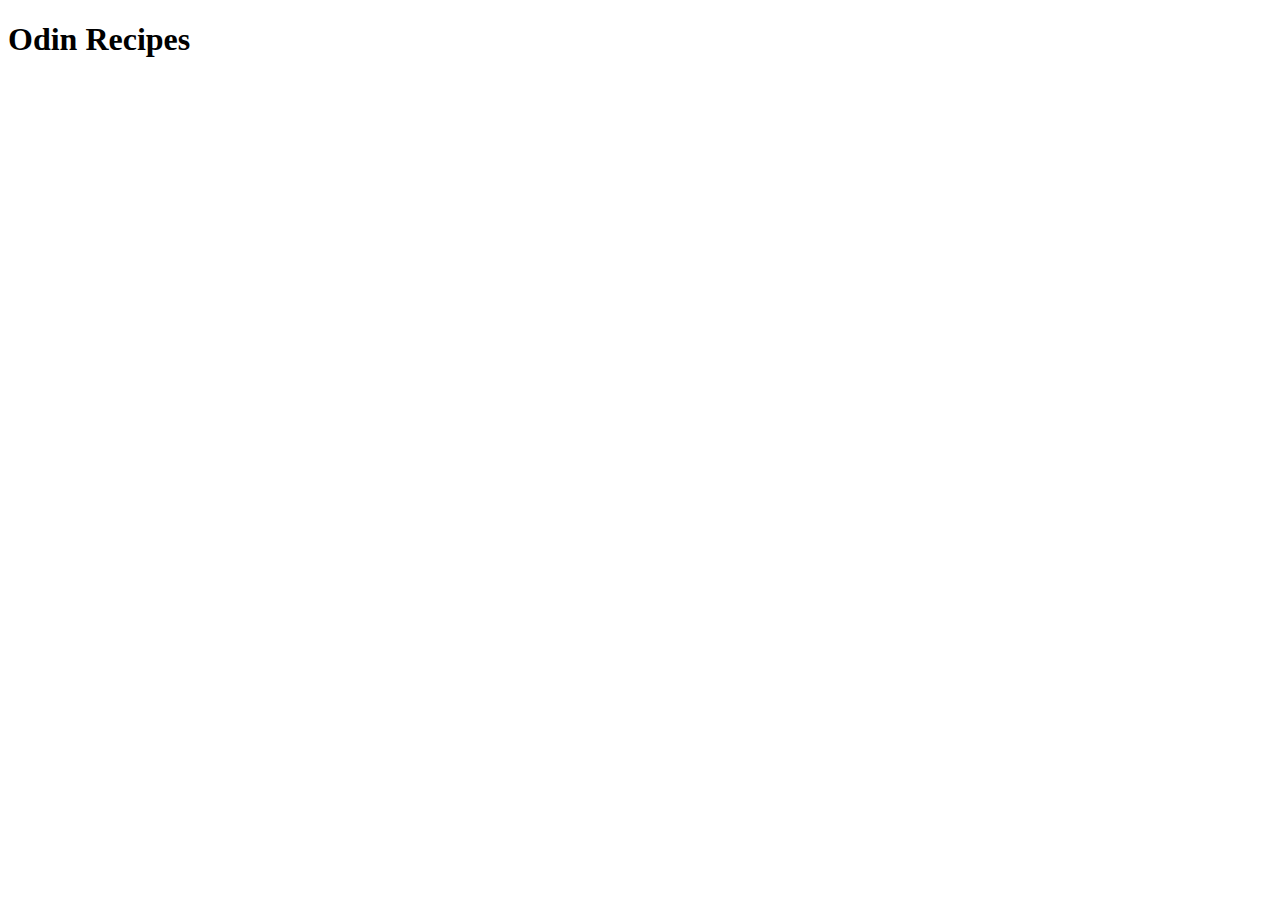
==== index.html @ bd4b293d "Initialise index.html and add h1" ====
<!DOCTYPE html>
<html lang="en">
  <head>
    <meta charset="UTF-8" />
    <meta http-equiv="X-UA-Compatible" content="IE=edge" />
    <meta name="viewport" content="width=device-width, initial-scale=1.0" />
    <title>Odin Recipes</title>
  </head>
  <body>
    <h1>Odin Recipes</h1>
  </body>
</html>
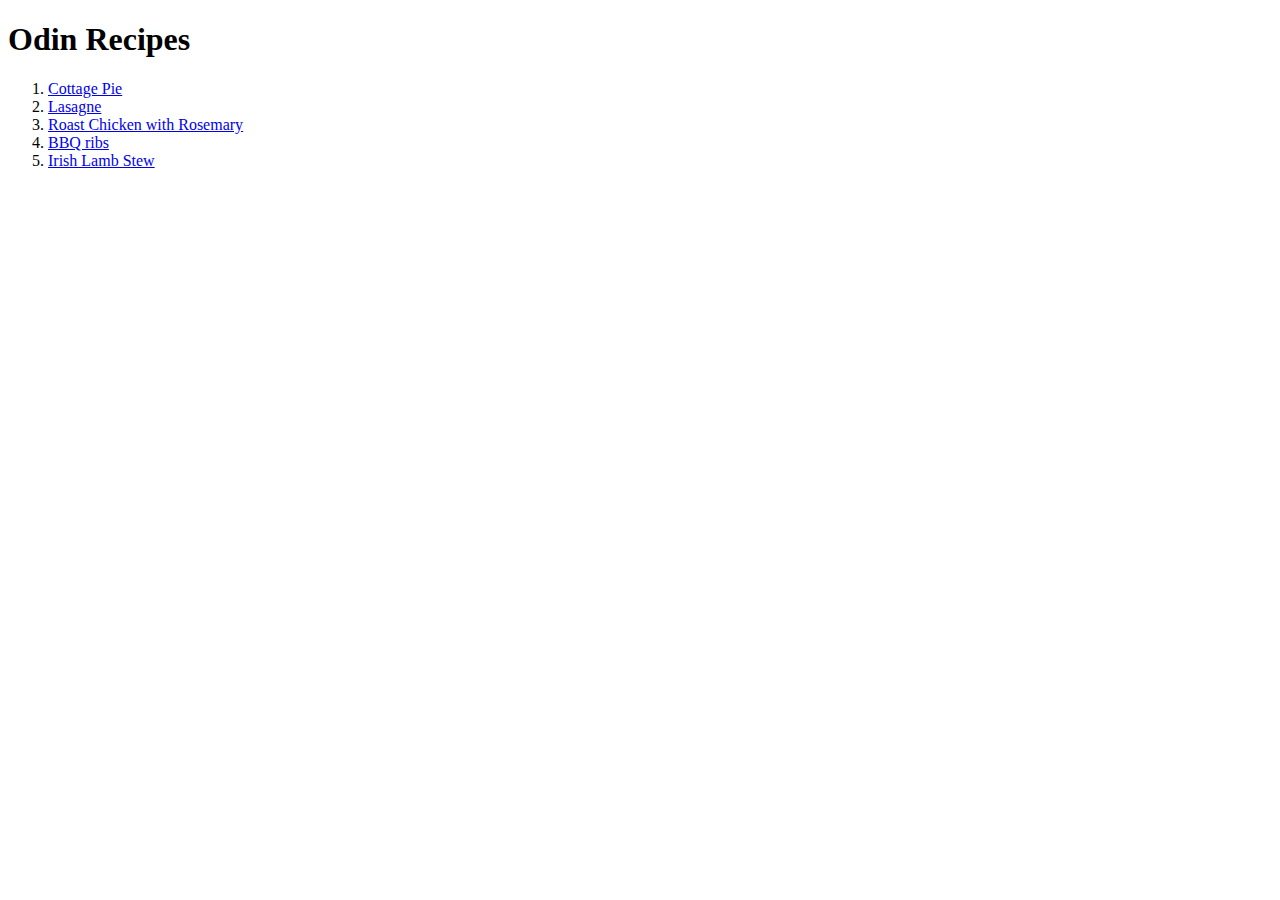
==== commit 7da20837: "Add 4 more recipes" ====
--- a/index.html
+++ b/index.html
@@ -8,5 +8,14 @@
   </head>
   <body>
     <h1>Odin Recipes</h1>
+    <ol>
+      <li><a href="./recipes/cottage-pie.html">Cottage Pie</a></li>
+      <li><a href="./recipes/lasagne.html">Lasagne</a></li>
+      <li>
+        <a href="./recipes/roast-chicken.html">Roast Chicken with Rosemary</a>
+      </li>
+      <li><a href="./recipes/bbq-ribs.html">BBQ ribs</a></li>
+      <li><a href="./recipes/irish-lamb-stew.html">Irish Lamb Stew</a></li>
+    </ol>
   </body>
 </html>
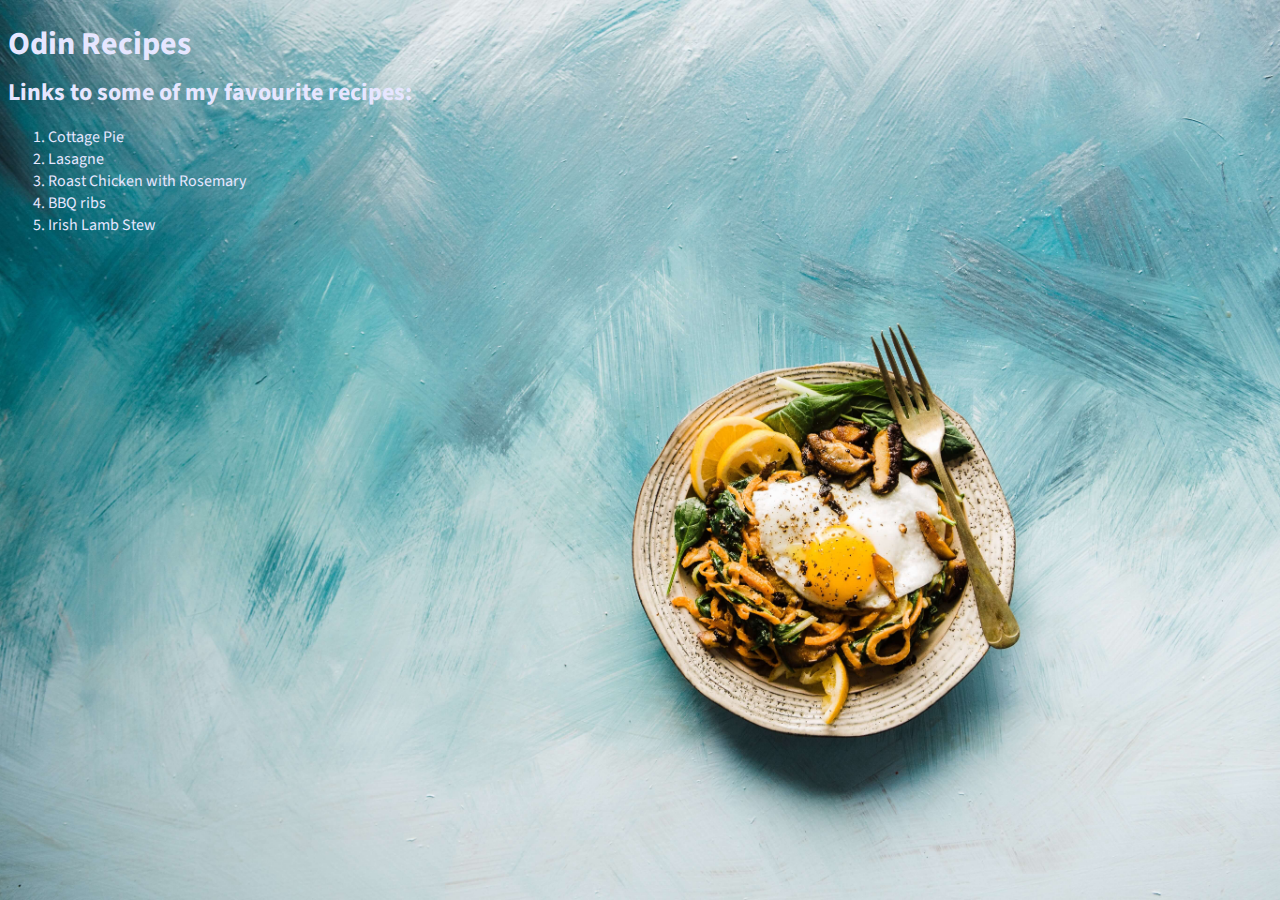
==== commit 8f2e6123: "Add styling to home page and links" ====
--- a/index.html
+++ b/index.html
@@ -5,9 +5,17 @@
     <meta http-equiv="X-UA-Compatible" content="IE=edge" />
     <meta name="viewport" content="width=device-width, initial-scale=1.0" />
     <title>Odin Recipes</title>
+    <link rel="stylesheet" href="./style.css" />
+    <link rel="preconnect" href="https://fonts.googleapis.com" />
+    <link rel="preconnect" href="https://fonts.gstatic.com" crossorigin />
+    <link
+      href="https://fonts.googleapis.com/css2?family=Roboto&family=Source+Sans+3:wght@300;400&display=swap"
+      rel="stylesheet"
+    />
   </head>
   <body>
-    <h1>Odin Recipes</h1>
+    <h1 class="main-header">Odin Recipes</h1>
+    <h2>Links to some of my favourite recipes:</h2>
     <ol>
       <li><a href="./recipes/cottage-pie.html">Cottage Pie</a></li>
       <li><a href="./recipes/lasagne.html">Lasagne</a></li>
--- a/style.css
+++ b/style.css
@@ -0,0 +1,25 @@
+body {
+  background-image: url("./images/page-background.jpg");
+  background-size: cover;
+  background-position: center center;
+  background-attachment: fixed;
+  font-family: "Source Sans 3", sans-serif;
+  color: rgb(230, 230, 255);
+}
+
+a {
+  color: rgb(230, 230, 255);
+  text-decoration: none;
+}
+
+a:hover {
+  color: rgb(118, 215, 196);
+}
+
+h1 {
+  margin-bottom: 8px;
+}
+h2 {
+  margin-top: 0px;
+  margin-bottom: 0px;
+}
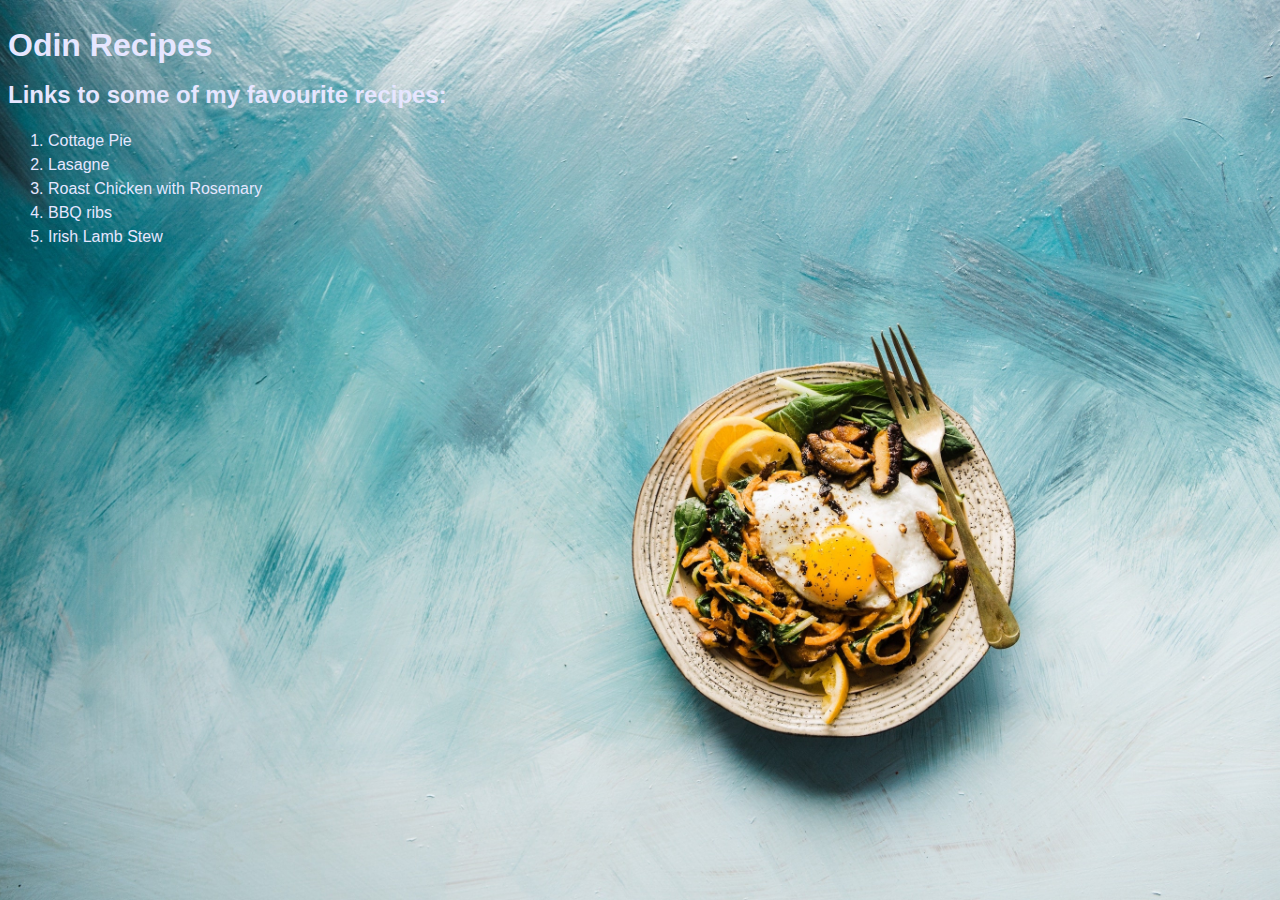
==== commit ac3596a7: "Change styling" ====
--- a/index.html
+++ b/index.html
@@ -6,12 +6,6 @@
     <meta name="viewport" content="width=device-width, initial-scale=1.0" />
     <title>Odin Recipes</title>
     <link rel="stylesheet" href="./style.css" />
-    <link rel="preconnect" href="https://fonts.googleapis.com" />
-    <link rel="preconnect" href="https://fonts.gstatic.com" crossorigin />
-    <link
-      href="https://fonts.googleapis.com/css2?family=Roboto&family=Source+Sans+3:wght@300;400&display=swap"
-      rel="stylesheet"
-    />
   </head>
   <body>
     <h1 class="main-header">Odin Recipes</h1>
--- a/style.css
+++ b/style.css
@@ -3,8 +3,10 @@
   background-size: cover;
   background-position: center center;
   background-attachment: fixed;
-  font-family: "Source Sans 3", sans-serif;
+  background-repeat: no-repeat;
+  font-family: arial, sans-serif;
   color: rgb(230, 230, 255);
+  line-height: 1.5;
 }
 
 a {
@@ -19,7 +21,7 @@
 h1 {
   margin-bottom: 8px;
 }
+
 h2 {
-  margin-top: 0px;
-  margin-bottom: 0px;
+  margin: 0;
 }
